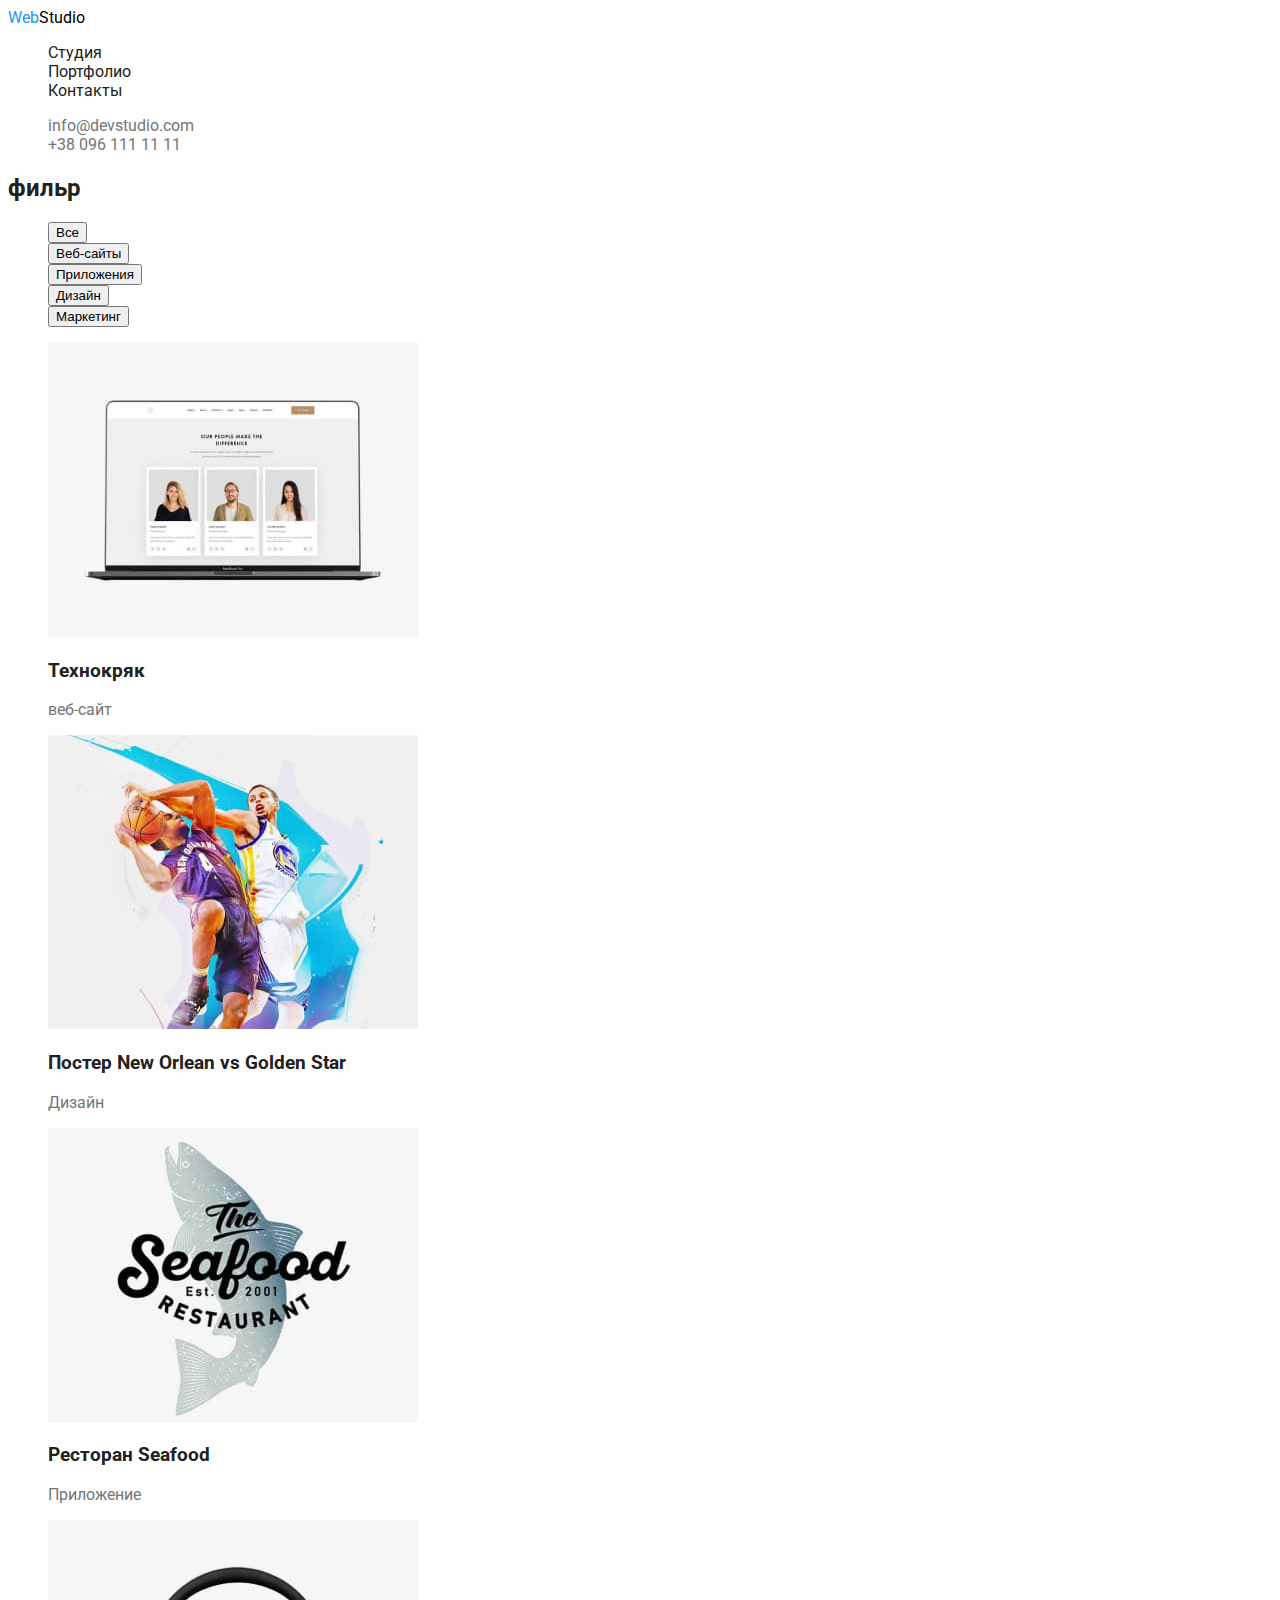
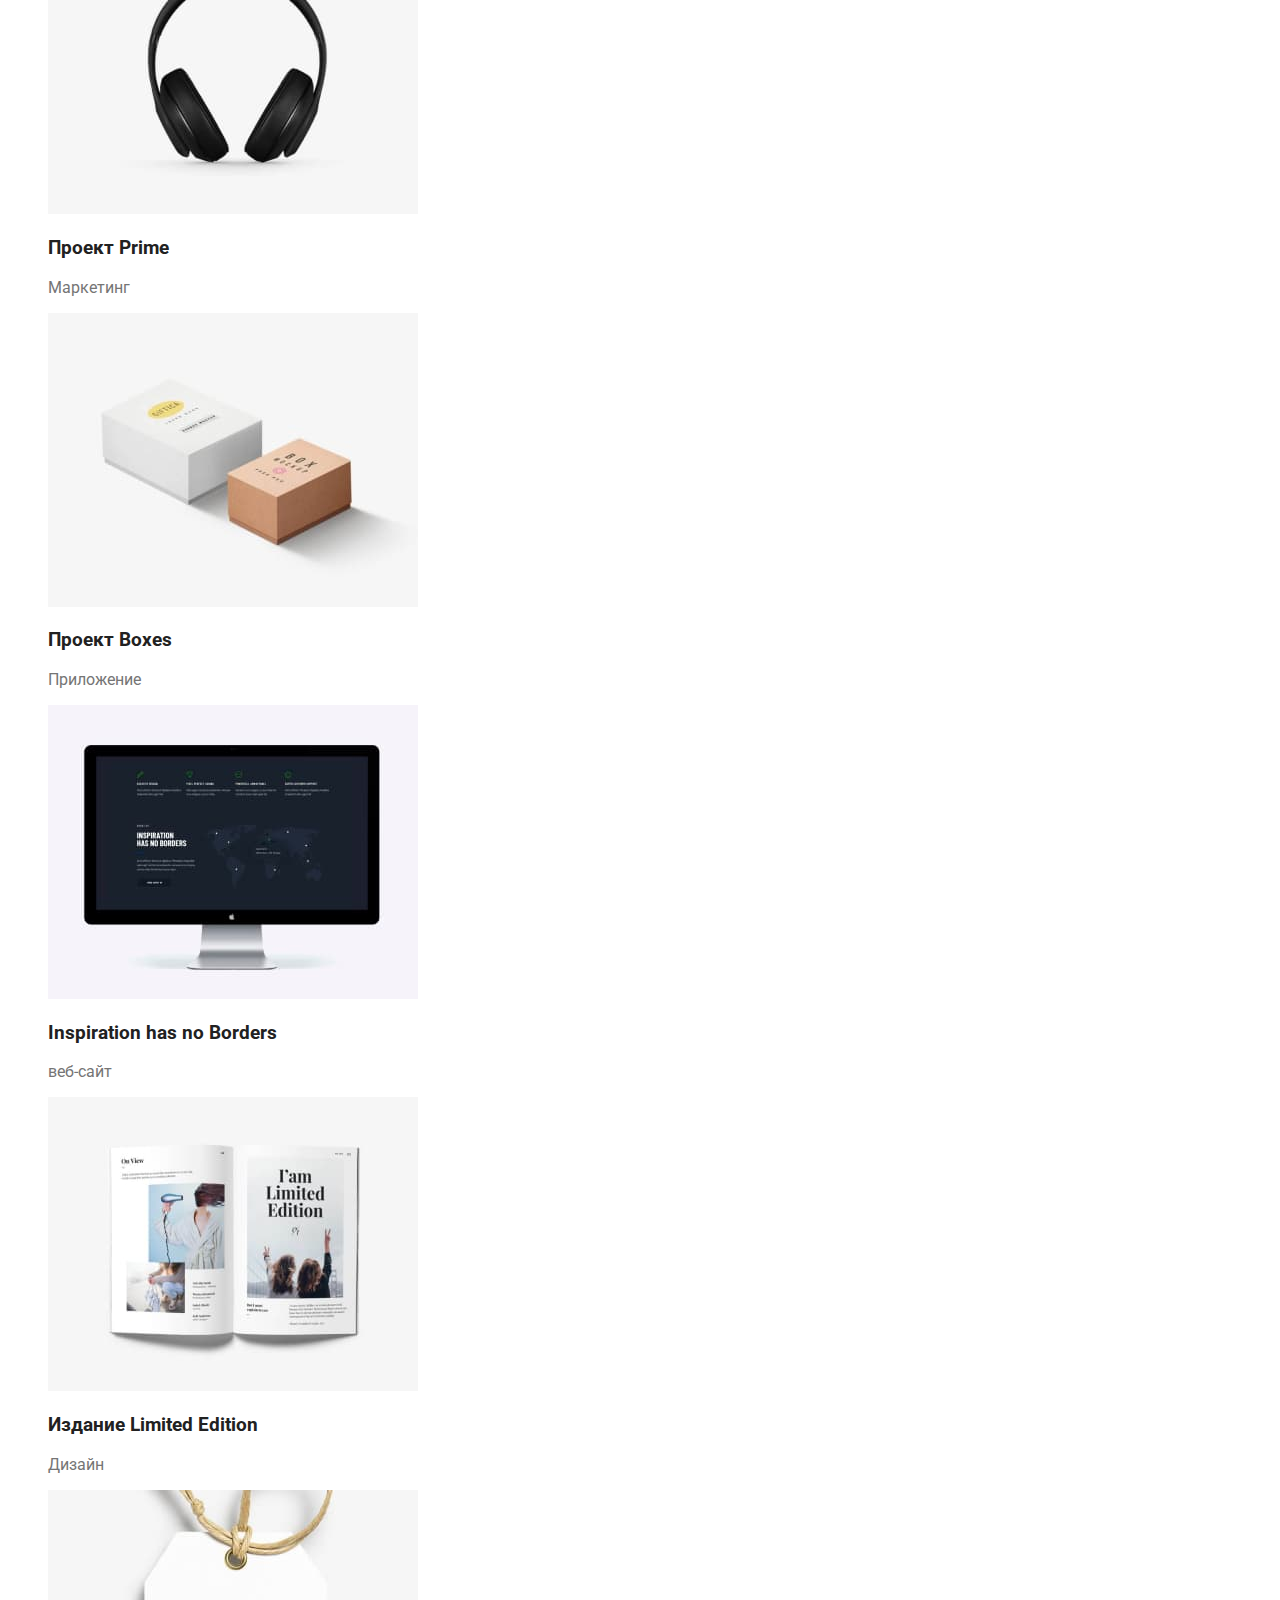
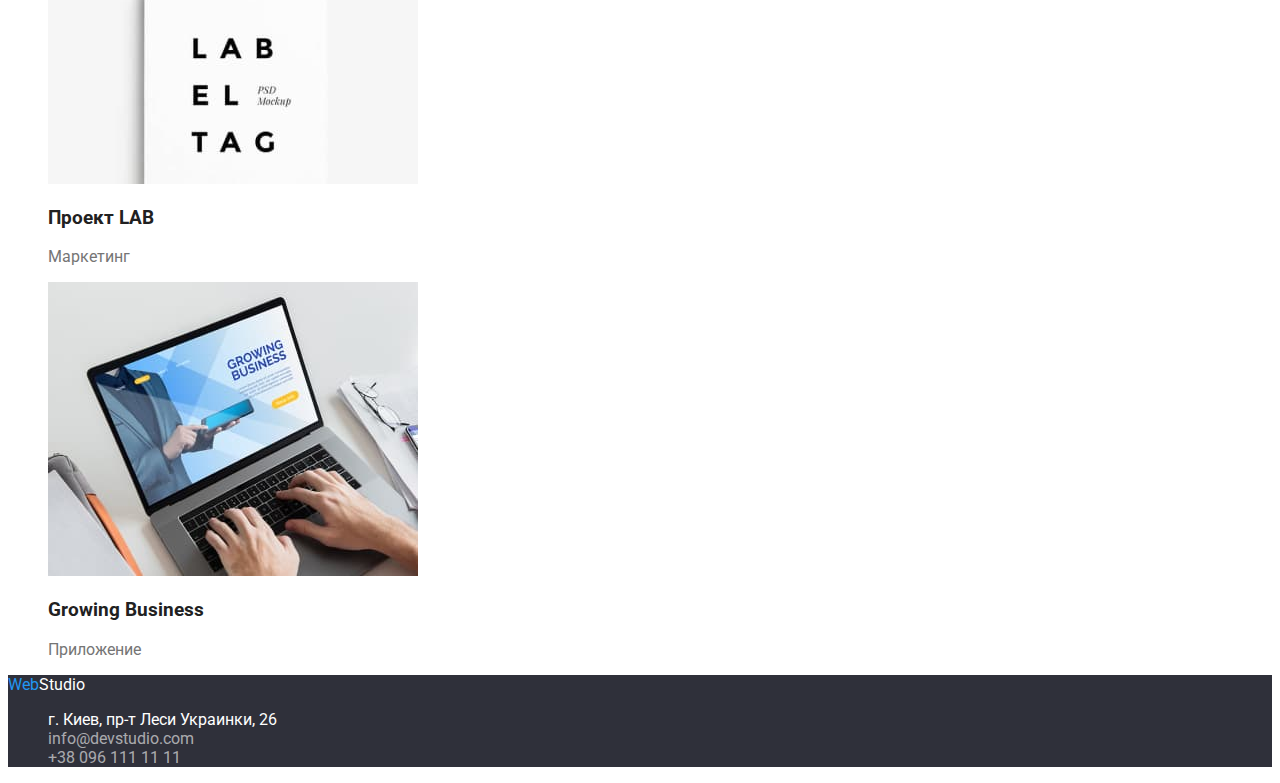
==== portfolio.html @ 89322885 "home work 2 HELP" ====
<!DOCTYPE html>
<html lang="ru">
<head>
  <meta charset="UTF-8">
  <meta http-equiv="X-UA-Compatible" content="IE=edge">
  <meta name="viewport" content="width=device-width, initial-scale=1.0">
  <title>Web Studio</title>
  <link rel="stylesheet" href="./css/styles.css">
  <link rel="preconnect" href="https://fonts.googleapis.com">
  <link rel="preconnect" href="https://fonts.gstatic.com" crossorigin>
  <link href="https://fonts.googleapis.com/css2?family=Roboto:wght@400;500;700;900&display=swap" rel="stylesheet">
</head>


<body class="page">
  <!-- Шапка -->
    <header>
      <nav>
        <a class="link logo-main" href="/" lang="en">Web<span class="black-text">Studio</span></a>
        <ul class="list menu-nav">
          <li><a class="link current" href="/">Студия</a></li>
          <li><a class="link" href="./portfolio.html">Портфолио</a></li>
          <li><a class="link" href="">Контакты</a></li>
        </ul>
      </nav>
      <ul class="list nav-adress">
        <li><a class="link" href="mailto:info@devstudio.com">info@devstudio.com</a></li>
        <li><a class="link" href="tel:+380961111111">+38 096 111 11 11</a></li>
      </ul>
    </header>


    <!-- Герой -->
    <main>
        <section>
          <h2 class="pre-title">фильр</h2>
          <ul class="list">
            <li> <button type="button" name="Все">Все</button></li>
            <li> <button type="button" name="Веб-сайты">Веб-сайты</button></li>
            <li> <button type="button" name="Приложения">Приложения</button></li>
            <li> <button type="button" name="Дизайн">Дизайн</button></li>
            <li> <button type="button" name="Маркетинг">Маркетинг</button></li>
          </ul>
            <ul class="list"> 
              <li>
                <img src="/images/laptop.jpg" alt="сайт на ноутбуке" width="370" height="294">
                <h3 class="name">Технокряк</h3>
                <P class="special-list">веб-сайт</P>
              </li>
              <li>
                <img src="/images/Basketball.jpg" alt="басскетболисты" width="370" height="294">
                <h3 class="name">Постер New Orlean vs Golden Star</h3>
                <p class="special-list">Дизайн</p>
              </li>
              <li>
                <img src="/images/seafood.jpg" alt="Эмблема ресторана" width="370" height="294"> 
                <h3 class="name">Ресторан Seafood</h3>
                <p class="special-list">Приложение</p>
              </li>
              <li>
                <img src="/images/headphones.jpg" alt="Наушники" width="370" height="294">
                <h3 class="name">Проект Prime</h3>
                <p class="special-list">Маркетинг</p>
              </li>
              <li>
                <img src="/images/boxes.jpg" alt="два бокса" width="370" height="294">
                <h3 class="name">Проект Boxes</h3>
                <p class="special-list">Приложение</p>
              </li>
              <li>
                <img src="/images/computer.jpg" alt="монитор с сайтом" width="370" height="294">
                <h3 class="name">Inspiration has no Borders</h3>
                <p class="special-list">веб-сайт</p>
              </li>
              <li>
                <img src="/images/magazine.jpg" alt="открытый журнал" width="370" height="294">
                <h3 class="name">Издание Limited Edition</h3>
                <p class="special-list">Дизайн</p>
              </li>
              <li>
                <img src="/images/label.jpg" alt="этикетка" width="370" height="294">
                <h3 class="name">Проект LAB</h3>
                <p class="special-list">Маркетинг</p>
              </li>
              <li>
                <img src="/images/writingonlaptop.jpg" alt="печатает на ноутбуке" width="370" height="294">
                <h3 class="name">Growing Business</h3>
                <p class="special-list">Приложение</p>
              </li>
            </ul>
        </section>

    </main>
    <!-- Подвал -->
  <footer class="grand-footer">
    <a class="link logo-main" href="/" lang="en">Web<span class="white-text">Studio</span></a>
    <nav>
      <ul class=" footer-nav list">
        <li><a class="link adress-text" href="https://goo.gl/maps/Ahorg3LLs8p7K1ny8" target="_blank"
            rel="noopener noreferrer nofollow">г. Киев, пр-т Леси Украинки, 26</a></li>
        <li><a class="link adress-email" href="mailto:info@devstudio.com">info@devstudio.com</a></li>
        <li><a class="link adress-tel" href="tel:+380961111111">+38 096 111 11 11</a></li>
      </ul>
    </nav>
  </footer>
</body>

</html>
---- css/styles.css ----
:root {
--primary-text-color: #757575;
--title-text-color: #212121;
--accent-color: #2196F3;
--background-color: #ffffff;
--logo-white-color: #ffffff;
--logo-black-color: #000000;


}

.page {
    color: var(--primary-text-color);
    background-color: var(--background-color);
    font-family: roboto, sans-serif

}




.link {
    text-decoration: none;
}

.list {
    list-style: none;
}

/* --------Logo--------- */
.logo-main {
    color: var(--accent-color);
    
}


.black-text {
    color: #000000;
}

.white-text {
    color: #ffffff;
}
/* -------Navigation-------- */

.menu-nav .link {
color: var(--title-text-color);
}

.link .current {
    color: var(--accent-color);
}

.menu-nav .link:hover,
.menu-nav .link:focus {
    color: var(--accent-color);
}

.nav-adress .link {
    color: var(--primary-text-color);
}

.nav-adress .link:hover,
.nav-adress .link:focus {
    color: var(--accent-color);
}

/* ---------Hero--------- */


.main {
    background-color: #2F303A;
       
}

.title {
  color: #ffffff;
  
}

.after-title {
color: #212121;
}

.text {
    color: var(--primary-text-color)
}

.pre-title {
    color: #212121;
}

.push-button 
{
background-color: #2196F3;
color: #ffffff;
}

.name {
    color: #212121;
}


.profession {

   color: #757575;

}
/* --------Main----------- */
.special-list {
    color: #757575;

}



/* --------Footer-------- */


.footer-nav:hover,
.footer-nav:focus {
    color: var(--accent-color);
}

.grand-footer {
    background-color: #2F303A;
}

.adress-email, 
.adress-tel {
color: rgba(255, 255, 255, 0.6);
}

.adress-text {
    color: #ffffff;
}
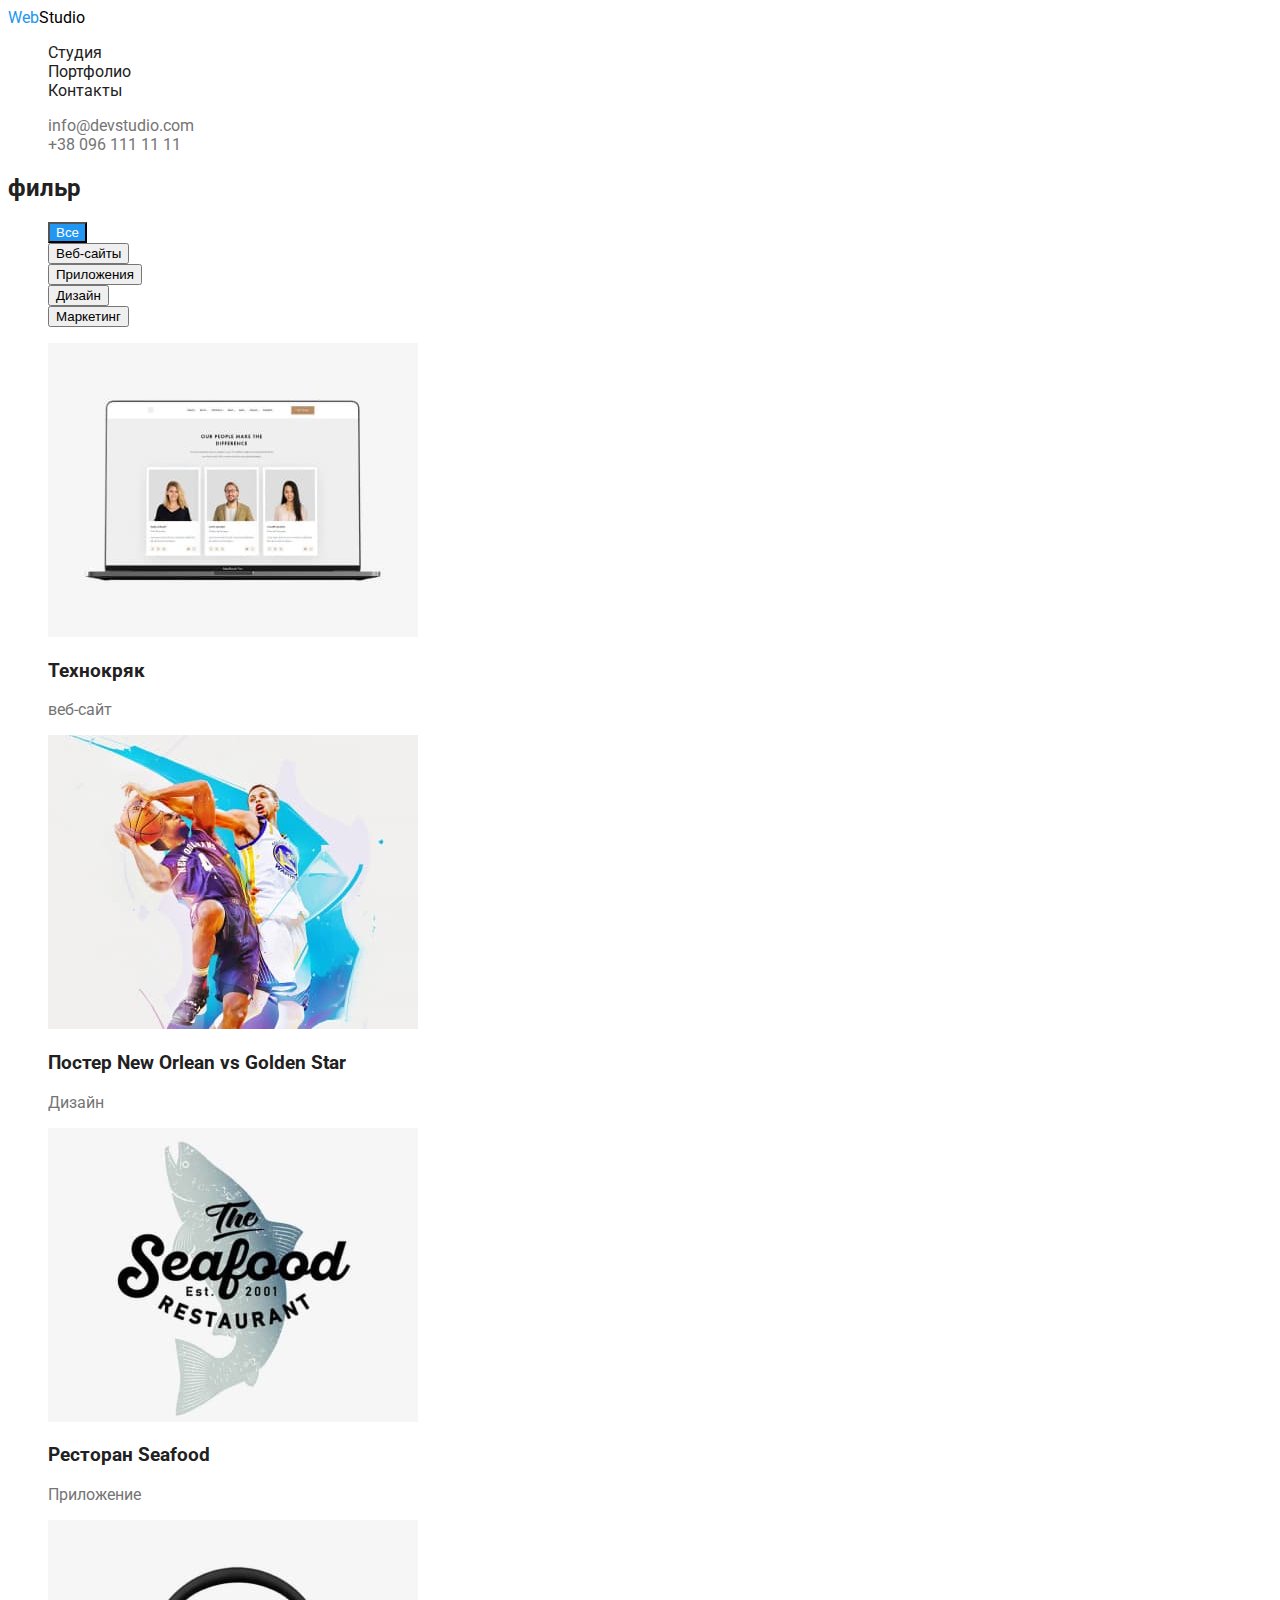
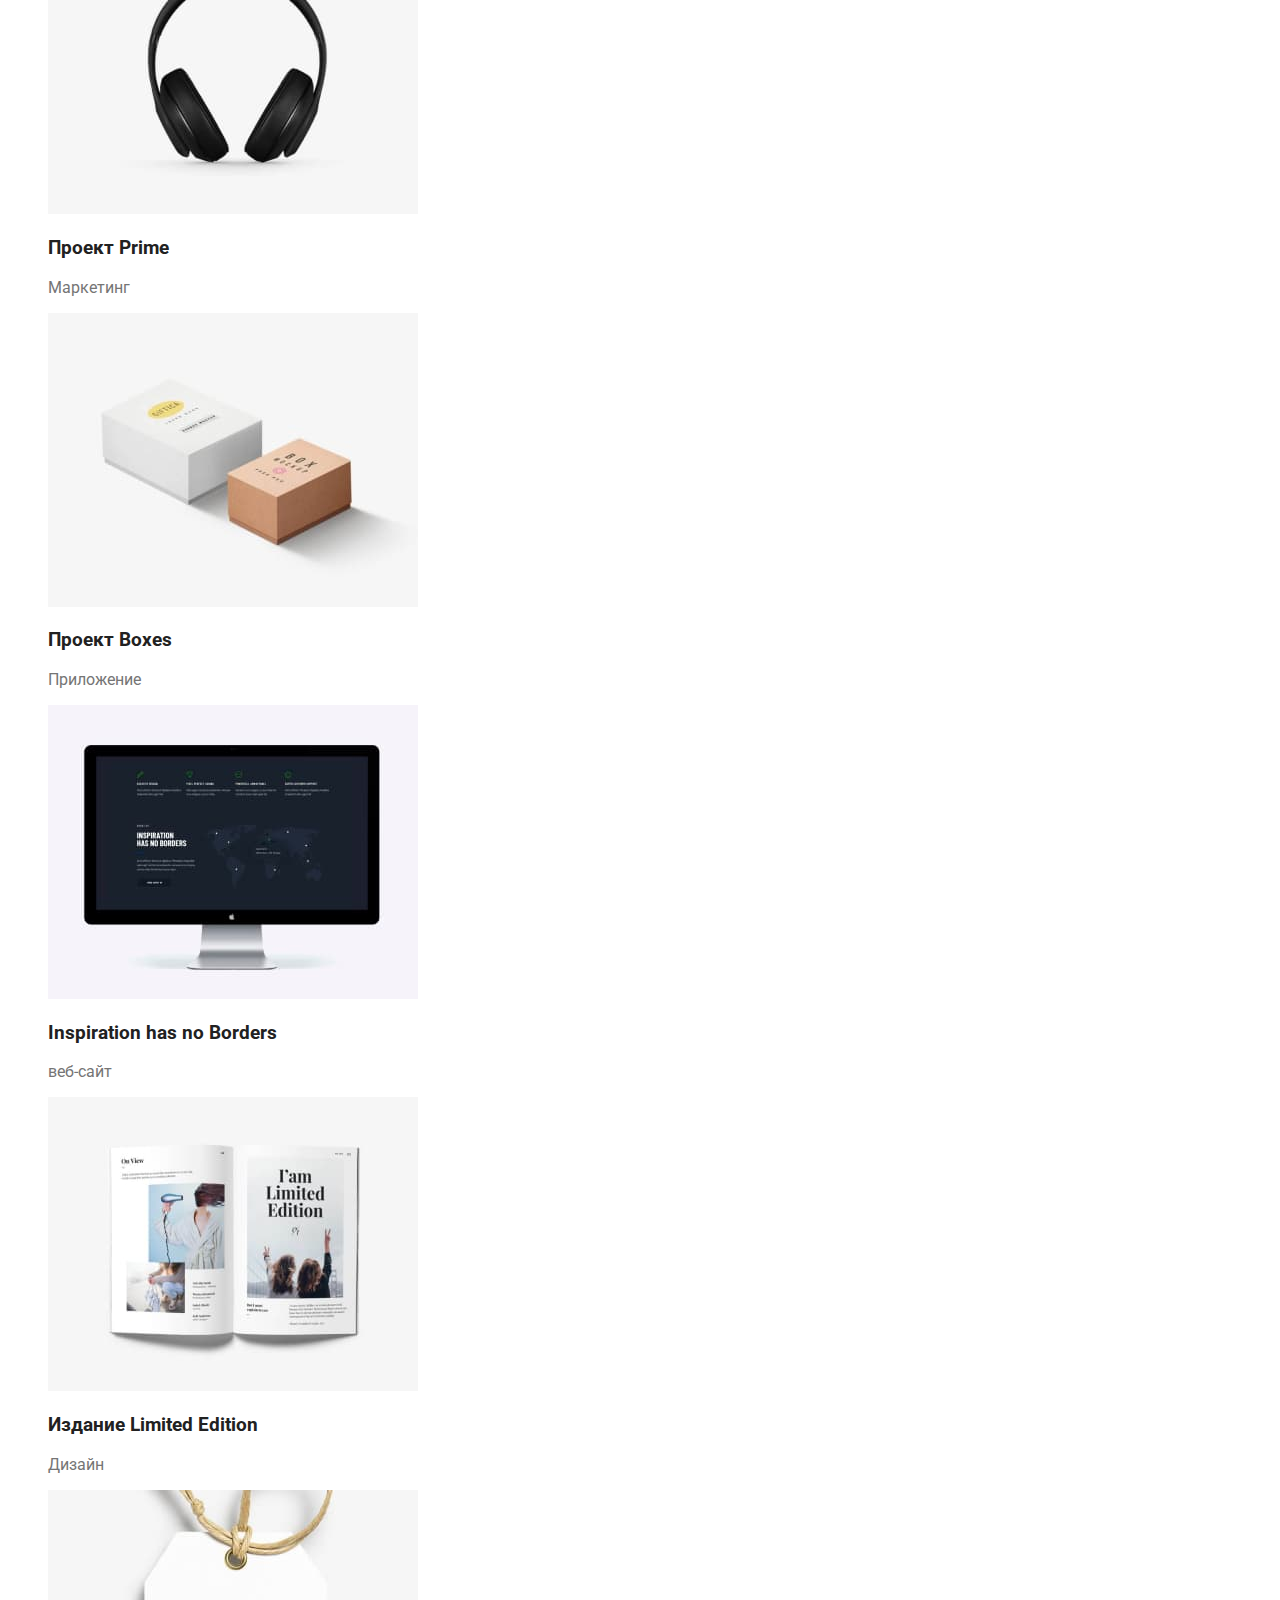
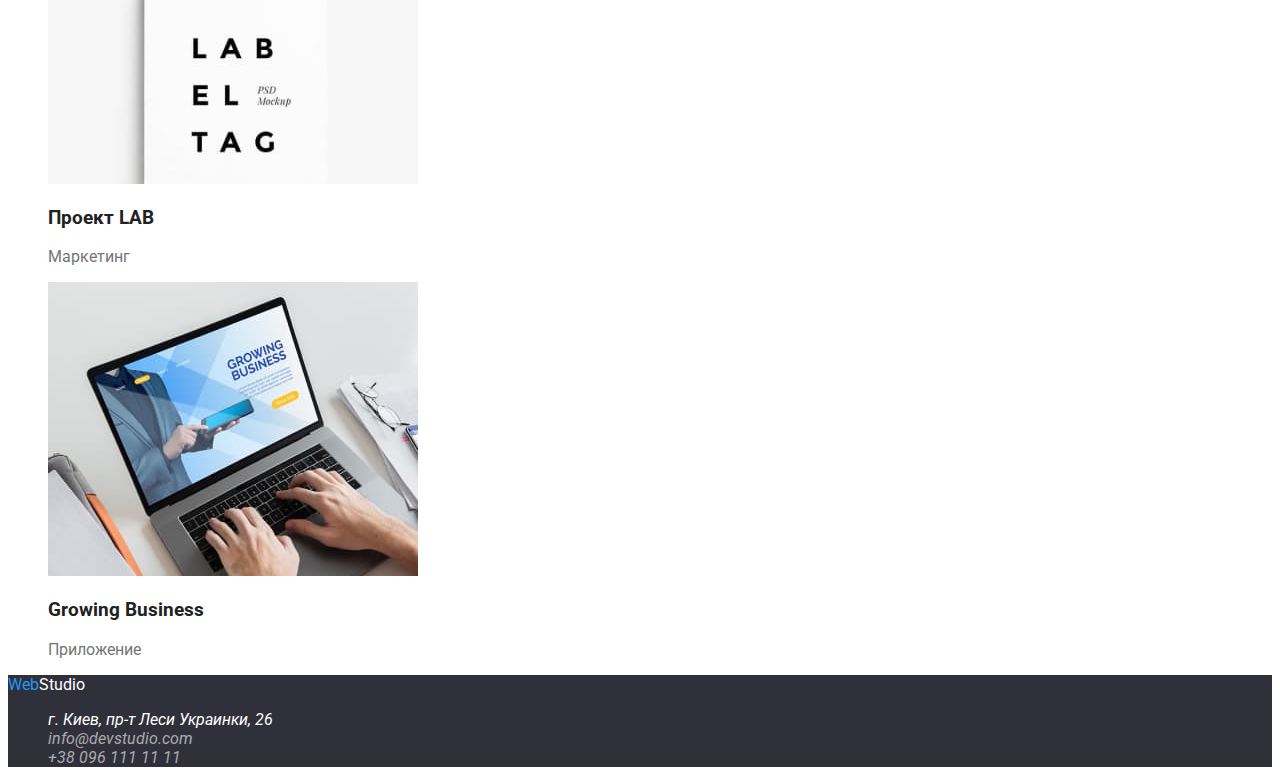
==== commit a9693836: "home work 02" ====
--- a/portfolio.html
+++ b/portfolio.html
@@ -35,11 +35,11 @@
         <section>
           <h2 class="pre-title">фильр</h2>
           <ul class="list">
-            <li> <button type="button" name="Все">Все</button></li>
-            <li> <button type="button" name="Веб-сайты">Веб-сайты</button></li>
-            <li> <button type="button" name="Приложения">Приложения</button></li>
-            <li> <button type="button" name="Дизайн">Дизайн</button></li>
-            <li> <button type="button" name="Маркетинг">Маркетинг</button></li>
+            <li> <button class="button button-back" type="button" name="Все">Все</button></li>
+            <li> <button class="button" type="button" name="Веб-сайты">Веб-сайты</button></li>
+            <li> <button class="button" type="button" name="Приложения">Приложения</button></li>
+            <li> <button class="button" type="button" name="Дизайн">Дизайн</button></li>
+            <li> <button class="button" type="button" name="Маркетинг">Маркетинг</button></li>
           </ul>
             <ul class="list"> 
               <li>
@@ -94,14 +94,14 @@
     <!-- Подвал -->
   <footer class="grand-footer">
     <a class="link logo-main" href="/" lang="en">Web<span class="white-text">Studio</span></a>
-    <nav>
+    <address>
       <ul class=" footer-nav list">
         <li><a class="link adress-text" href="https://goo.gl/maps/Ahorg3LLs8p7K1ny8" target="_blank"
             rel="noopener noreferrer nofollow">г. Киев, пр-т Леси Украинки, 26</a></li>
         <li><a class="link adress-email" href="mailto:info@devstudio.com">info@devstudio.com</a></li>
         <li><a class="link adress-tel" href="tel:+380961111111">+38 096 111 11 11</a></li>
       </ul>
-    </nav>
+    </address>
   </footer>
 </body>
 
--- a/css/styles.css
+++ b/css/styles.css
@@ -5,7 +5,6 @@
 --background-color: #ffffff;
 --logo-white-color: #ffffff;
 --logo-black-color: #000000;
-
 
 }
 
@@ -15,8 +14,6 @@
     font-family: roboto, sans-serif
 
 }
-
-
 
 
 .link {
@@ -33,7 +30,6 @@
     
 }
 
-
 .black-text {
     color: #000000;
 }
@@ -42,14 +38,6 @@
     color: #ffffff;
 }
 /* -------Navigation-------- */
-
-.menu-nav .link {
-color: var(--title-text-color);
-}
-
-.link .current {
-    color: var(--accent-color);
-}
 
 .menu-nav .link:hover,
 .menu-nav .link:focus {
@@ -64,6 +52,28 @@
 .nav-adress .link:focus {
     color: var(--accent-color);
 }
+
+
+.menu-nav .link {
+color: var(--title-text-color);
+}
+
+.link .current {
+    color: var(--accent-color);
+}
+
+/* ----Button---- */
+.button:hover,
+.button:focus {
+background-color: #2196F3;
+color: #ffffff;
+}
+
+.button-back {
+    color: #ffffff;
+    background-color: #2196F3;
+}
+
 
 /* ---------Hero--------- */
 
@@ -90,11 +100,6 @@
     color: #212121;
 }
 
-.push-button 
-{
-background-color: #2196F3;
-color: #ffffff;
-}
 
 .name {
     color: #212121;
@@ -106,7 +111,7 @@
    color: #757575;
 
 }
-/* --------Main----------- */
+
 .special-list {
     color: #757575;
 
@@ -119,7 +124,7 @@
 
 .footer-nav:hover,
 .footer-nav:focus {
-    color: var(--accent-color);
+    color: var(--accent-color)
 }
 
 .grand-footer {
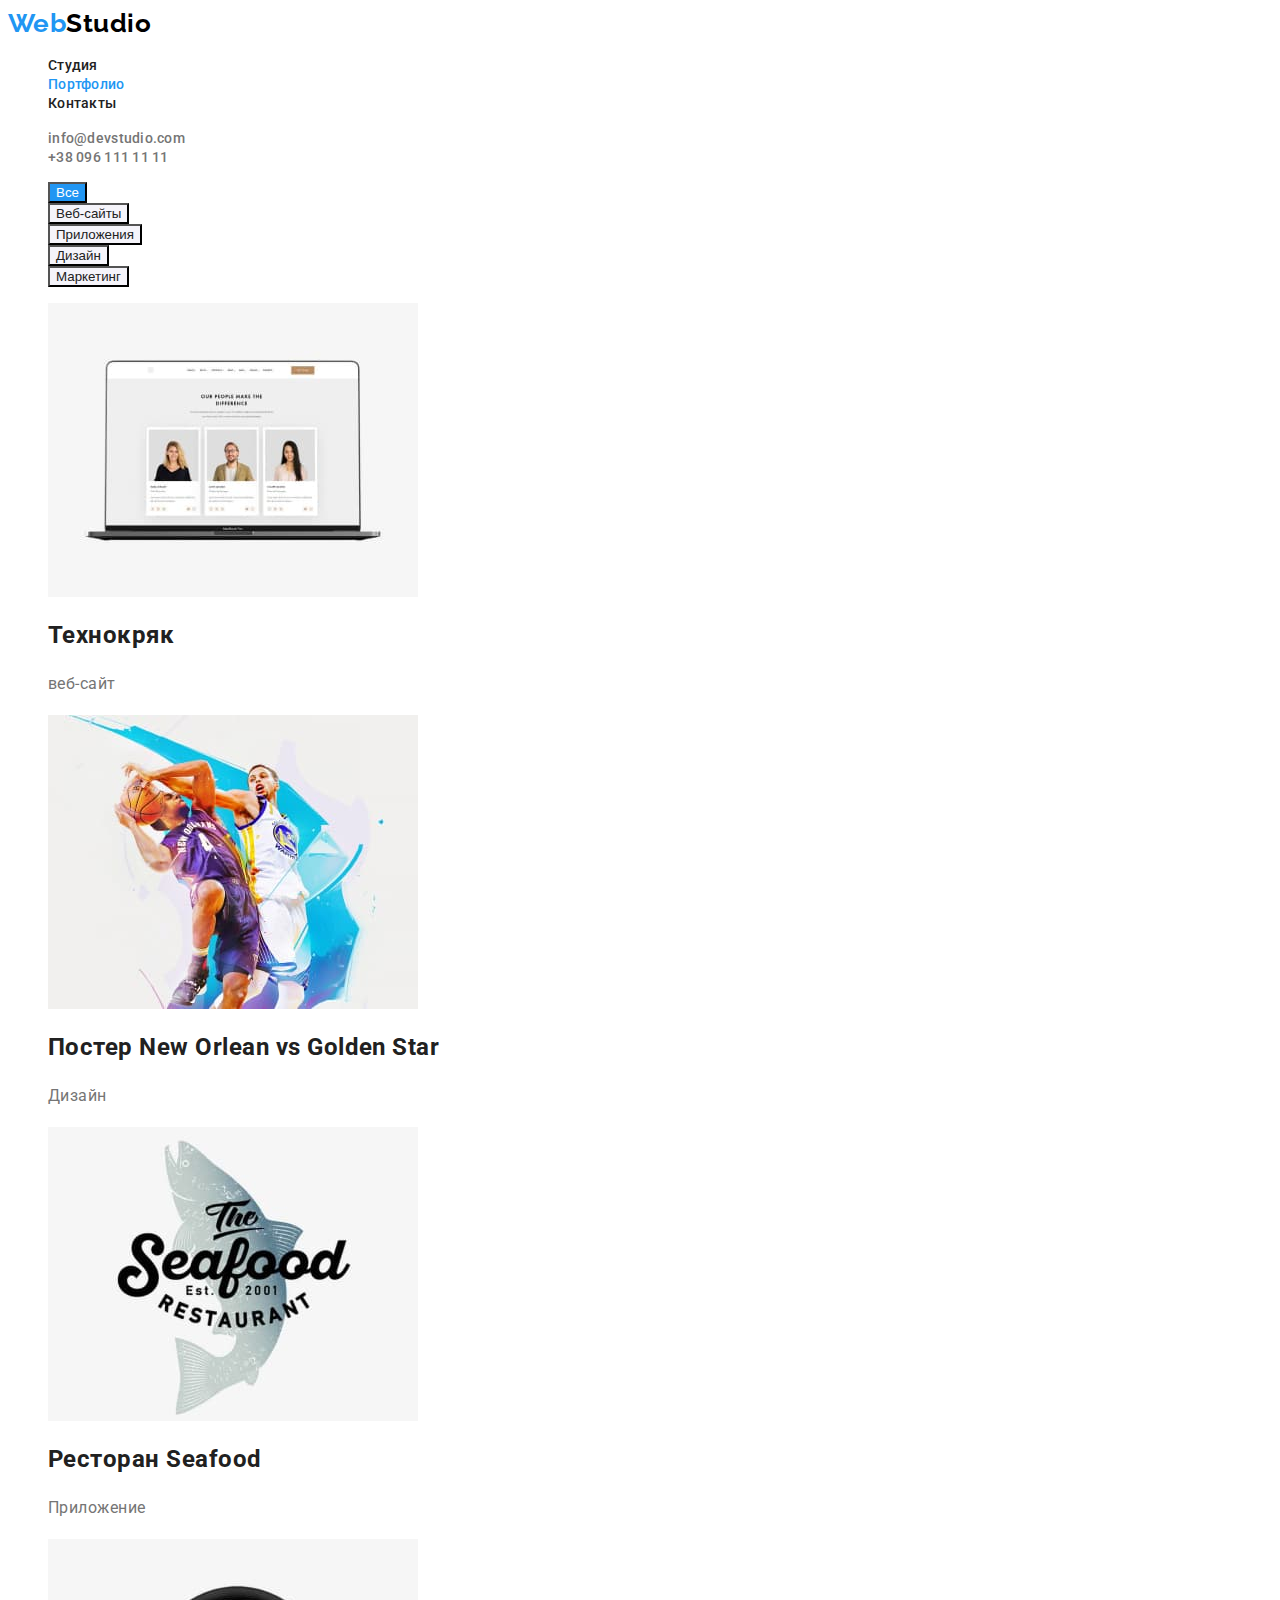
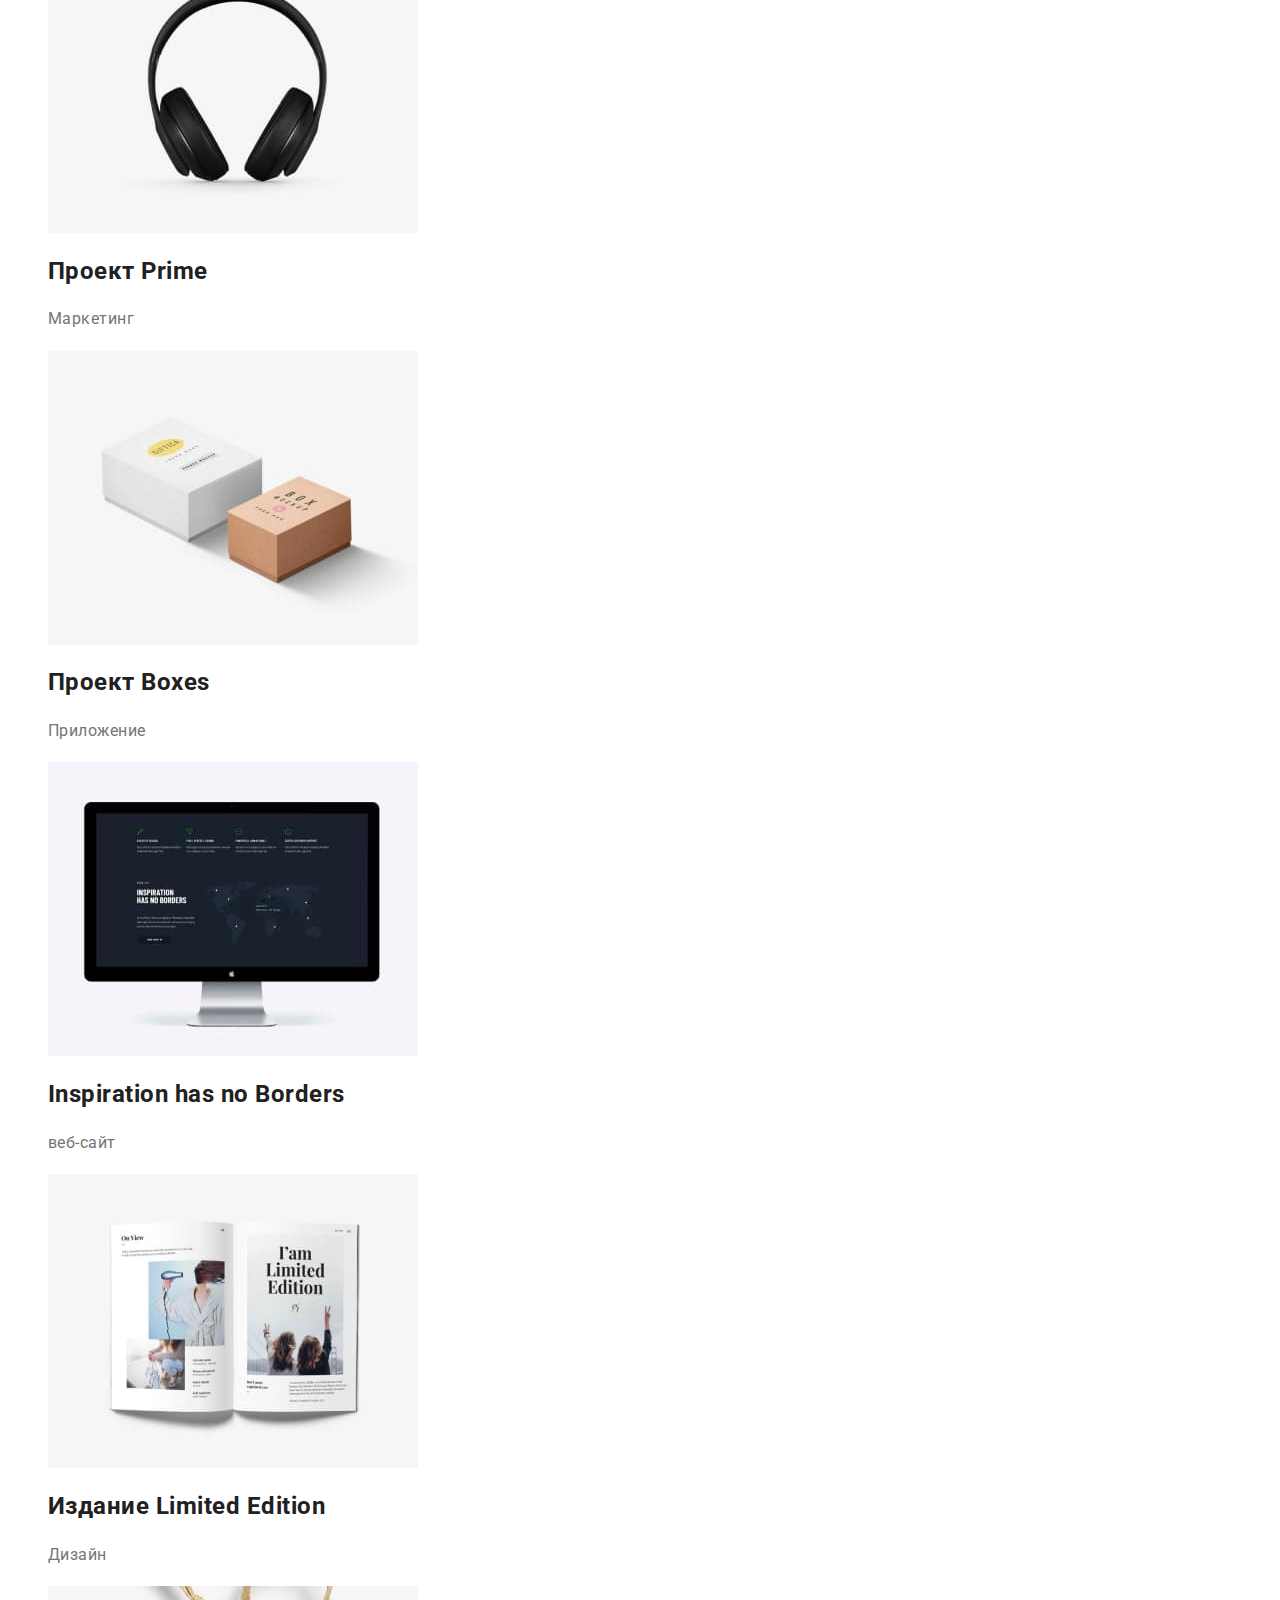
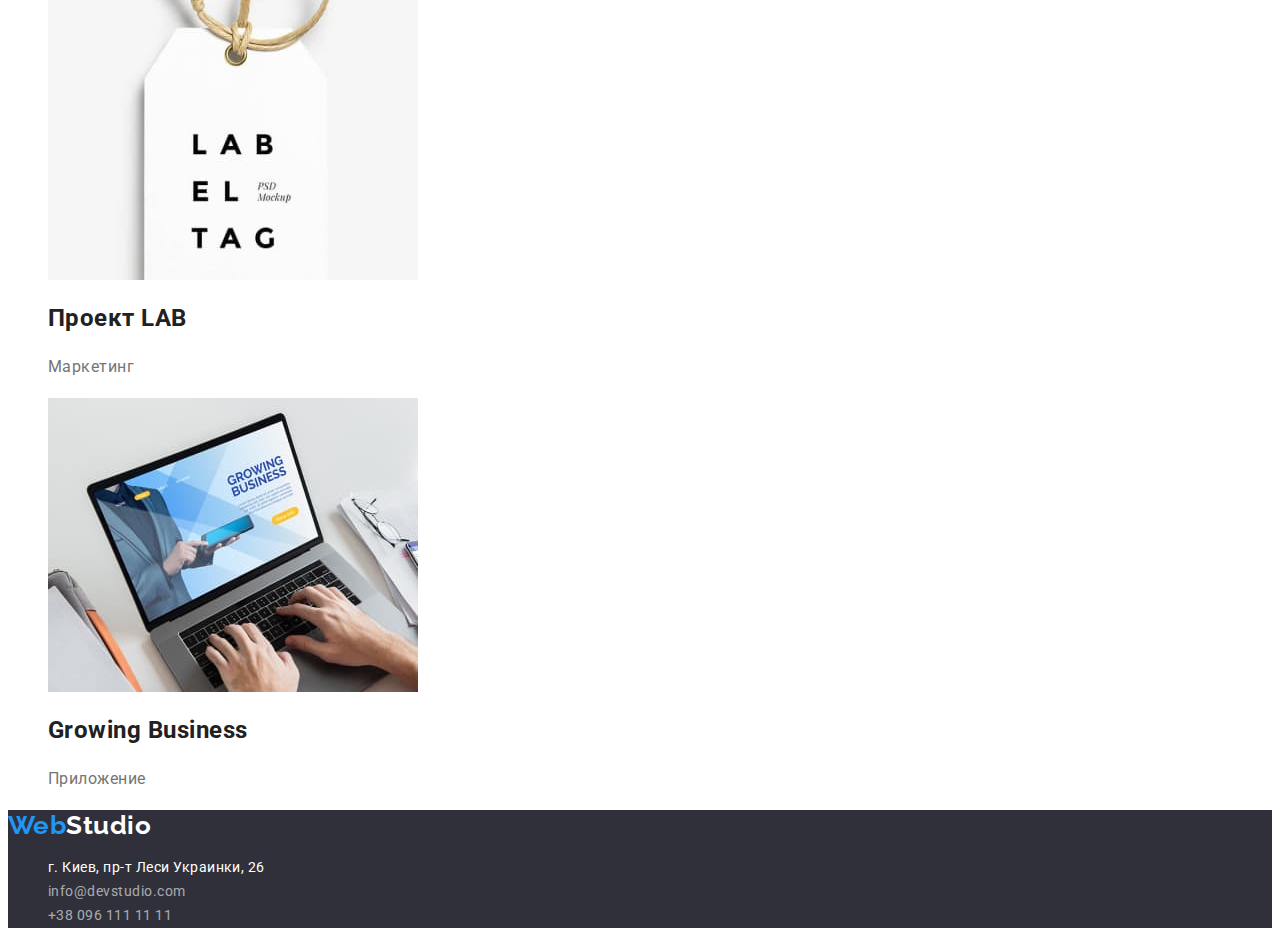
==== commit 0c68ea93: "final home work 02" ====
--- a/portfolio.html
+++ b/portfolio.html
@@ -1,108 +1,209 @@
 <!DOCTYPE html>
 <html lang="ru">
-<head>
-  <meta charset="UTF-8">
-  <meta http-equiv="X-UA-Compatible" content="IE=edge">
-  <meta name="viewport" content="width=device-width, initial-scale=1.0">
-  <title>Web Studio</title>
-  <link rel="stylesheet" href="./css/styles.css">
-  <link rel="preconnect" href="https://fonts.googleapis.com">
-  <link rel="preconnect" href="https://fonts.gstatic.com" crossorigin>
-  <link href="https://fonts.googleapis.com/css2?family=Roboto:wght@400;500;700;900&display=swap" rel="stylesheet">
-</head>
+  <head>
+    <meta charset="UTF-8" />
+    <meta http-equiv="X-UA-Compatible" content="IE=edge" />
+    <meta name="viewport" content="width=device-width, initial-scale=1.0" />
+    <title>Portfolio</title>
+    <link rel="preconnect" href="https://fonts.googleapis.com" />
+    <link rel="preconnect" href="https://fonts.gstatic.com" crossorigin />
+    <link
+      href="https://fonts.googleapis.com/css2?family=Raleway:wght@700&family=Roboto:wght@400;500;700;900&display=swap"
+      rel="stylesheet"
+    />
+    <link rel="stylesheet" href="./css/styles.css" />
+  </head>
 
-
-<body class="page">
-  <!-- Шапка -->
+  <body class="page">
+    <!-- Шапка сайта -->
     <header>
       <nav>
-        <a class="link logo-main" href="/" lang="en">Web<span class="black-text">Studio</span></a>
-        <ul class="list menu-nav">
-          <li><a class="link current" href="/">Студия</a></li>
-          <li><a class="link" href="./portfolio.html">Портфолио</a></li>
+        <a class="link logo-main" href="/" lang="en"
+          >Web<span class="black-text">Studio</span></a
+        >
+        <ul class="list menu-navig">
+          <li><a class="link" href="./index.html">Студия</a></li>
+          <li><a class="link current" href="./portfolio.html">Портфолио</a></li>
           <li><a class="link" href="">Контакты</a></li>
         </ul>
       </nav>
-      <ul class="list nav-adress">
-        <li><a class="link" href="mailto:info@devstudio.com">info@devstudio.com</a></li>
-        <li><a class="link" href="tel:+380961111111">+38 096 111 11 11</a></li>
+      <ul class="list contact-list">
+        <li>
+          <a class="link" href="mailto:info@devstudio.com"
+            >info@devstudio.com</a
+          >
+        </li>
+        <li>
+          <a class="link" href="tel:+380961111111">+38 096 111 11 11</a>
+        </li>
       </ul>
     </header>
 
-
     <!-- Герой -->
     <main>
-        <section>
-          <h2 class="pre-title">фильр</h2>
-          <ul class="list">
-            <li> <button class="button button-back" type="button" name="Все">Все</button></li>
-            <li> <button class="button" type="button" name="Веб-сайты">Веб-сайты</button></li>
-            <li> <button class="button" type="button" name="Приложения">Приложения</button></li>
-            <li> <button class="button" type="button" name="Дизайн">Дизайн</button></li>
-            <li> <button class="button" type="button" name="Маркетинг">Маркетинг</button></li>
-          </ul>
-            <ul class="list"> 
-              <li>
-                <img src="/images/laptop.jpg" alt="сайт на ноутбуке" width="370" height="294">
-                <h3 class="name">Технокряк</h3>
-                <P class="special-list">веб-сайт</P>
-              </li>
-              <li>
-                <img src="/images/Basketball.jpg" alt="басскетболисты" width="370" height="294">
-                <h3 class="name">Постер New Orlean vs Golden Star</h3>
-                <p class="special-list">Дизайн</p>
-              </li>
-              <li>
-                <img src="/images/seafood.jpg" alt="Эмблема ресторана" width="370" height="294"> 
-                <h3 class="name">Ресторан Seafood</h3>
-                <p class="special-list">Приложение</p>
-              </li>
-              <li>
-                <img src="/images/headphones.jpg" alt="Наушники" width="370" height="294">
-                <h3 class="name">Проект Prime</h3>
-                <p class="special-list">Маркетинг</p>
-              </li>
-              <li>
-                <img src="/images/boxes.jpg" alt="два бокса" width="370" height="294">
-                <h3 class="name">Проект Boxes</h3>
-                <p class="special-list">Приложение</p>
-              </li>
-              <li>
-                <img src="/images/computer.jpg" alt="монитор с сайтом" width="370" height="294">
-                <h3 class="name">Inspiration has no Borders</h3>
-                <p class="special-list">веб-сайт</p>
-              </li>
-              <li>
-                <img src="/images/magazine.jpg" alt="открытый журнал" width="370" height="294">
-                <h3 class="name">Издание Limited Edition</h3>
-                <p class="special-list">Дизайн</p>
-              </li>
-              <li>
-                <img src="/images/label.jpg" alt="этикетка" width="370" height="294">
-                <h3 class="name">Проект LAB</h3>
-                <p class="special-list">Маркетинг</p>
-              </li>
-              <li>
-                <img src="/images/writingonlaptop.jpg" alt="печатает на ноутбуке" width="370" height="294">
-                <h3 class="name">Growing Business</h3>
-                <p class="special-list">Приложение</p>
-              </li>
-            </ul>
-        </section>
-
+      <section>
+        <h1 class="title-section extra">Портфолио</h1>
+        <ul class="list filter-list">
+          <li>
+            <button class="button button-first" type="button" name="Все">
+              Все
+            </button>
+          </li>
+          <li>
+            <button class="button" type="button" name="Веб-сайты">
+              Веб-сайты
+            </button>
+          </li>
+          <li>
+            <button class="button" type="button" name="Приложения">
+              Приложения
+            </button>
+          </li>
+          <li>
+            <button class="button" type="button" name="Дизайн">Дизайн</button>
+          </li>
+          <li>
+            <button class="button" type="button" name="Маркетинг">
+              Маркетинг
+            </button>
+          </li>
+        </ul>
+        <ul class="list">
+          <li>
+            <img
+              src="/images/laptop.jpg"
+              alt="сайт на ноутбуке"
+              width="370"
+              height="294"
+            />
+            <h2 class="title project-title">Технокряк</h2>
+            <p class="work-type">веб-сайт</p>
+          </li>
+          <li>
+            <img
+              src="/images/Basketball.jpg"
+              alt="басскетболисты"
+              width="370"
+              height="294"
+            />
+            <h2 class="title project-title">
+              Постер <span lang="en">New Orlean vs Golden Star</span>
+            </h2>
+            <p class="work-type">Дизайн</p>
+          </li>
+          <li>
+            <img
+              src="/images/seafood.jpg"
+              alt="Эмблема ресторана"
+              width="370"
+              height="294"
+            />
+            <h2 class="title project-title">
+              Ресторан <span lang="en">Seafood</span>
+            </h2>
+            <p class="work-type">Приложение</p>
+          </li>
+          <li>
+            <img
+              src="/images/headphones.jpg"
+              alt="Наушники"
+              width="370"
+              height="294"
+            />
+            <h2 class="title project-title">
+              Проект <span lang="en">Prime</span>
+            </h2>
+            <p class="work-type">Маркетинг</p>
+          </li>
+          <li>
+            <img
+              src="/images/boxes.jpg"
+              alt="два бокса"
+              width="370"
+              height="294"
+            />
+            <h2 class="title project-title">
+              Проект <span lang="en">Boxes</span>
+            </h2>
+            <p class="work-type">Приложение</p>
+          </li>
+          <li>
+            <img
+              src="/images/computer.jpg"
+              alt="монитор с сайтом"
+              width="370"
+              height="294"
+            />
+            <h2 class="title project-title" lang="en">
+              Inspiration has no Borders
+            </h2>
+            <p class="work-type">веб-сайт</p>
+          </li>
+          <li>
+            <img
+              src="/images/magazine.jpg"
+              alt="открытый журнал"
+              width="370"
+              height="294"
+            />
+            <h2 class="title project-title">
+              Издание <span lang="en">Limited Edition</span>
+            </h2>
+            <p class="work-type">Дизайн</p>
+          </li>
+          <li>
+            <img
+              src="/images/label.jpg"
+              alt="этикетка"
+              width="370"
+              height="294"
+            />
+            <h2 class="title project-title">
+              Проект <span lang="en">LAB</span>
+            </h2>
+            <p class="work-type">Маркетинг</p>
+          </li>
+          <li>
+            <img
+              src="/images/writingonlaptop.jpg"
+              alt="печатает на ноутбуке"
+              width="370"
+              height="294"
+            />
+            <h2 class="title project-title" lang="en">Growing Business</h2>
+            <p class="work-type">Приложение</p>
+          </li>
+        </ul>
+      </section>
     </main>
     <!-- Подвал -->
-  <footer class="grand-footer">
-    <a class="link logo-main" href="/" lang="en">Web<span class="white-text">Studio</span></a>
-    <address>
-      <ul class=" footer-nav list">
-        <li><a class="link adress-text" href="https://goo.gl/maps/Ahorg3LLs8p7K1ny8" target="_blank"
-            rel="noopener noreferrer nofollow">г. Киев, пр-т Леси Украинки, 26</a></li>
-        <li><a class="link adress-email" href="mailto:info@devstudio.com">info@devstudio.com</a></li>
-        <li><a class="link adress-tel" href="tel:+380961111111">+38 096 111 11 11</a></li>
-      </ul>
-    </address>
-  </footer>
-</body>
-
-</html>+    <footer class="footer">
+      <a class="link logo-main" href="/" lang="en"
+        >Web<span class="white-text">Studio</span></a
+      >
+      <address class="address">
+        <ul class="list address-list">
+          <li>
+            <a
+              class="link location-text"
+              href="https://goo.gl/maps/Ahorg3LLs8p7K1ny8"
+              target="_blank"
+              rel="noopener noreferrer nofollow"
+              >г. Киев, пр-т Леси Украинки, 26</a
+            >
+          </li>
+          <li>
+            <a class="link contacts" href="mailto:info@devstudio.com"
+              >info@devstudio.com</a
+            >
+          </li>
+          <li>
+            <a class="link contacts" href="tel:+380961111111"
+              >+38 096 111 11 11</a
+            >
+          </li>
+        </ul>
+      </address>
+    </footer>
+  </body>
+</html>
--- a/css/styles.css
+++ b/css/styles.css
@@ -1,141 +1,209 @@
 :root {
---primary-text-color: #757575;
---title-text-color: #212121;
---accent-color: #2196F3;
---background-color: #ffffff;
---logo-white-color: #ffffff;
---logo-black-color: #000000;
-
+  --primary-text-color: #757575;
+  --title-text-color: #212121;
+  --accent-color: #2196f3;
+  --main-title-color: #ffffff;
+  --background-color: #ffffff;
+  --logo-white-color: #ffffff;
+  --logo-black-color: #000000;
+  --button-text-color: #ffffff;
+  --team-section-color: #f5f4fa;
+  --address-text-color: #ffffff;
+  --hero-background-color: #2f303a;
 }
 
 .page {
-    color: var(--primary-text-color);
-    background-color: var(--background-color);
-    font-family: roboto, sans-serif
-
-}
-
+  color: var(--primary-text-color);
+  background-color: var(--background-color);
+  font-family: Roboto, sans-serif;
+  letter-spacing: 0.03em;
+}
 
 .link {
-    text-decoration: none;
+  text-decoration: none;
 }
 
 .list {
-    list-style: none;
-}
-
+  list-style: none;
+}
+
+.title-section {
+  color: var(--title-text-color);
+  font-weight: 700;
+  font-size: 36px;
+  line-height: 1.16;
+  text-align: center;
+}
+
+.title {
+  color: var(--title-text-color);
+}
 /* --------Logo--------- */
+
 .logo-main {
-    color: var(--accent-color);
-    
+  color: var(--accent-color);
+  font-family: "Raleway";
+  font-weight: 700;
+  font-size: 26px;
+  line-height: 1.19;
 }
 
 .black-text {
-    color: #000000;
+  color: var(--logo-black-color);
 }
 
 .white-text {
-    color: #ffffff;
-}
-/* -------Navigation-------- */
-
-.menu-nav .link:hover,
-.menu-nav .link:focus {
-    color: var(--accent-color);
-}
-
-.nav-adress .link {
-    color: var(--primary-text-color);
-}
-
-.nav-adress .link:hover,
-.nav-adress .link:focus {
-    color: var(--accent-color);
-}
-
-
-.menu-nav .link {
-color: var(--title-text-color);
-}
-
-.link .current {
-    color: var(--accent-color);
-}
-
-/* ----Button---- */
-.button:hover,
-.button:focus {
-background-color: #2196F3;
-color: #ffffff;
-}
-
-.button-back {
-    color: #ffffff;
-    background-color: #2196F3;
-}
-
-
-/* ---------Hero--------- */
-
-
-.main {
-    background-color: #2F303A;
-       
-}
-
-.title {
-  color: #ffffff;
-  
-}
-
-.after-title {
-color: #212121;
-}
-
-.text {
-    color: var(--primary-text-color)
-}
-
-.pre-title {
-    color: #212121;
-}
-
-
-.name {
-    color: #212121;
-}
-
+  color: var(--logo-white-color);
+}
+
+/* -----Navigation------ */
+.menu-navig .link.current {
+  color: var(--accent-color);
+}
+
+.menu-navig .link {
+  color: var(--title-text-color);
+  font-weight: 500;
+  font-size: 14px;
+  line-height: 1.14;
+  letter-spacing: 0.02em;
+}
+
+.menu-navig .link:hover,
+.menu-navig .link:focus {
+  color: var(--accent-color);
+}
+
+.contact-list .link {
+  color: var(--primary-text-color);
+  font-weight: 500;
+  font-size: 14px;
+  line-height: 1.14;
+  letter-spacing: 0.02em;
+}
+
+.contact-list .link:hover,
+.contact-list .link:focus {
+  color: var(--accent-color);
+}
+
+/* ----Hero----- */
+
+.hero {
+  background-color: var(--hero-background-color);
+}
+
+.hero-title {
+  color: var(--main-title-color);
+  font-weight: 900;
+  font-size: 44px;
+  line-height: 1.36;
+  text-align: center;
+  letter-spacing: 0.06em;
+  text-transform: uppercase;
+}
+
+.hero .button {
+  color: var(--button-text-color);
+  background-color: var(--accent-color);
+  font-weight: 700;
+  font-size: 16px;
+  line-height: 1.88;
+  letter-spacing: 0.06em;
+  cursor: pointer;
+}
+
+.hero .button:hover,
+.hero .button:focus {
+  background-color: #188ce8;
+}
+
+/* ----Filter-button---- */
+.filter-list .button {
+  color: var(--title-text-color);
+  background-color: var(--team-section-color);
+}
+
+.filter-list .button:hover,
+.filter-list .button:focus {
+  color: var(--button-text-color);
+  background-color: var(--accent-color);
+}
+
+.button-first.button {
+  color: var(--button-text-color);
+  background-color: var(--accent-color);
+}
+
+.title-section.extra {
+  display: none;
+}
+
+.progect-title {
+  color: var(--title-text-color);
+  font-weight: 700;
+  font-size: 18px;
+  line-height: 2;
+  letter-spacing: 0.06em;
+}
+
+.work-type {
+  font-size: 16px;
+  line-height: 1.88;
+}
+
+.extra-list.title {
+  font-weight: 700;
+  font-size: 14px;
+  line-height: 1.14;
+  text-transform: uppercase;
+}
+
+.extra-item {
+  font-size: 14px;
+  line-height: 1.71;
+}
+
+.team-section {
+  background-color: var(--team-section-color);
+}
+
+.team-item {
+  background-color: var(--background-color);
+}
+
+.team-list .title {
+  font-weight: 500;
+  font-size: 16px;
+  line-height: 1.19;
+}
 
 .profession {
-
-   color: #757575;
-
-}
-
-.special-list {
-    color: #757575;
-
-}
-
-
-
-/* --------Footer-------- */
-
-
-.footer-nav:hover,
-.footer-nav:focus {
-    color: var(--accent-color)
-}
-
-.grand-footer {
-    background-color: #2F303A;
-}
-
-.adress-email, 
-.adress-tel {
-color: rgba(255, 255, 255, 0.6);
-}
-
-.adress-text {
-    color: #ffffff;
-}+  font-size: 16px;
+  line-height: 1.19;
+}
+
+/* ----Footer----- */
+
+.address {
+  font-style: normal;
+}
+
+.footer {
+  background-color: var(--hero-background-color);
+  font-size: 14px;
+  line-height: 1.71;
+}
+
+.contacts {
+  color: rgba(255, 255, 255, 0.6);
+}
+
+.location-text {
+  color: var(--address-text-color);
+}
+
+.address-list .link:hover,
+.address-list .link:focus {
+  color: var(--accent-color);
+}
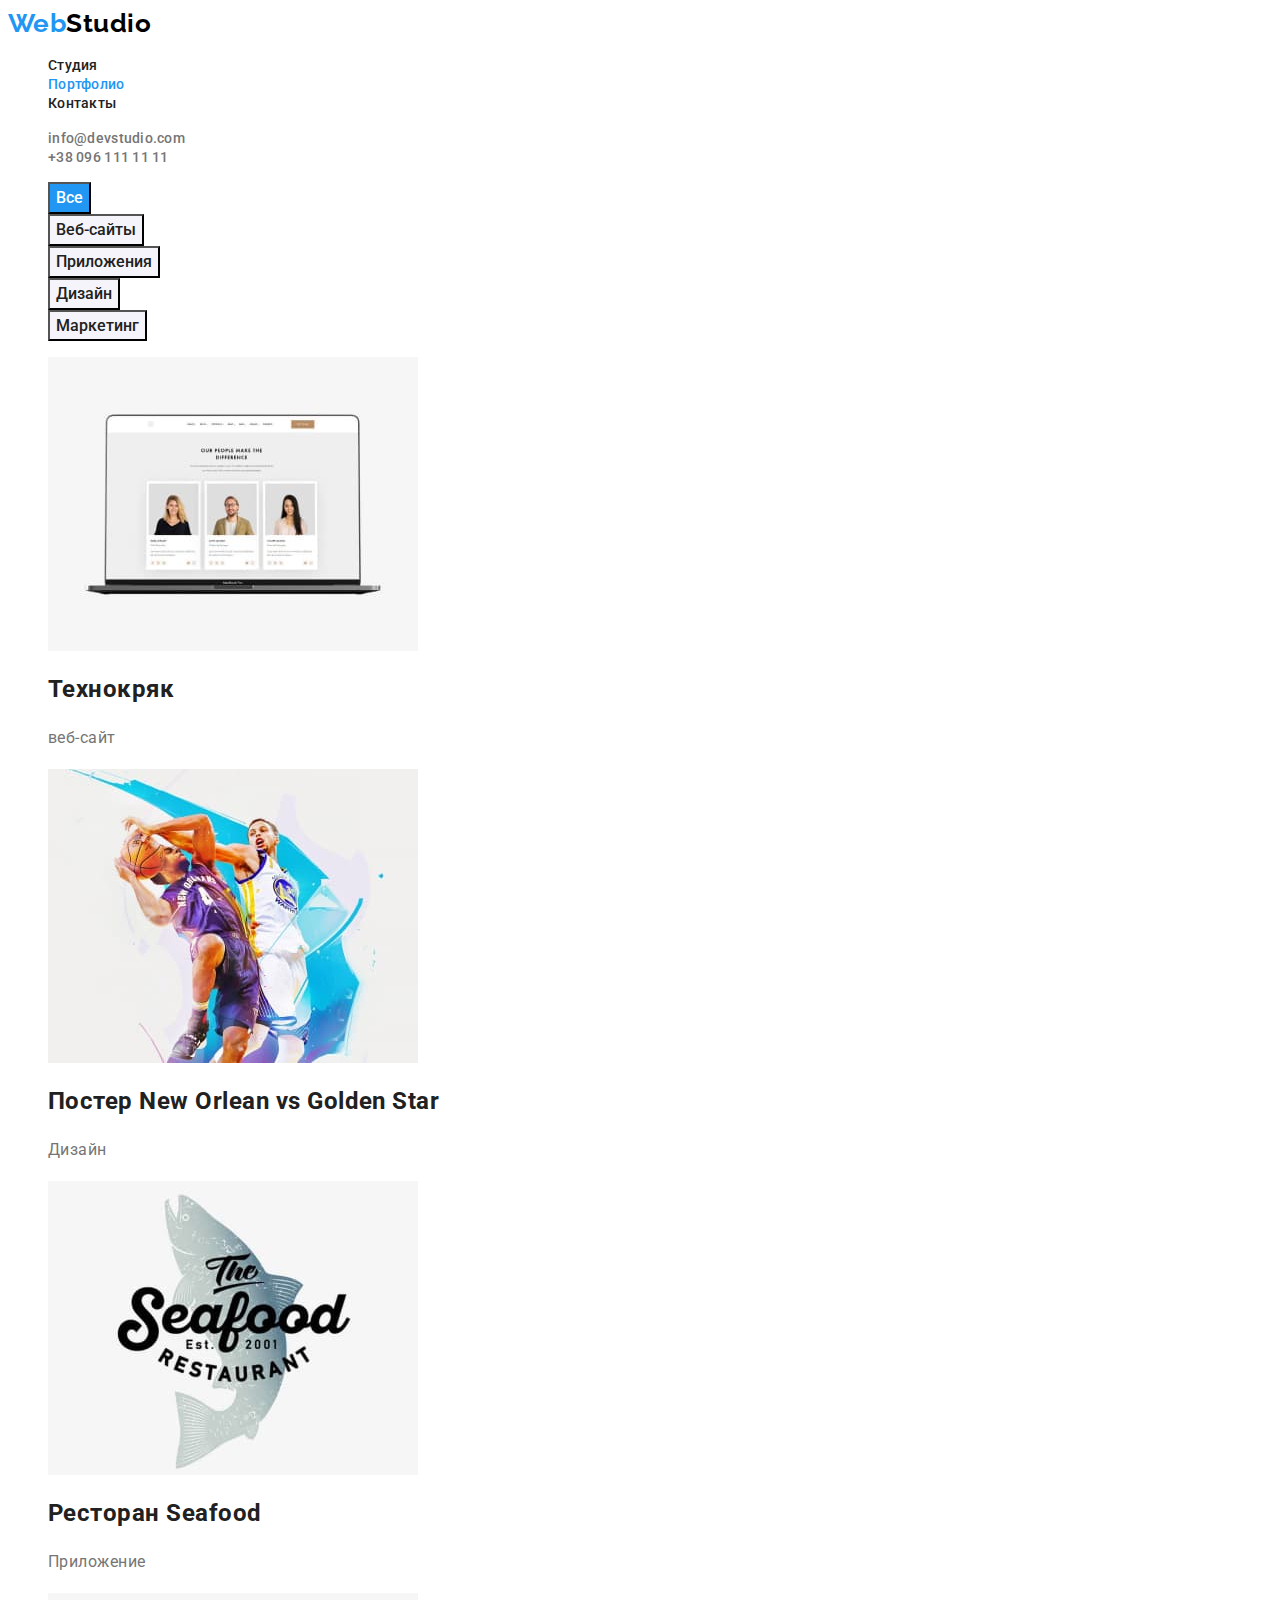
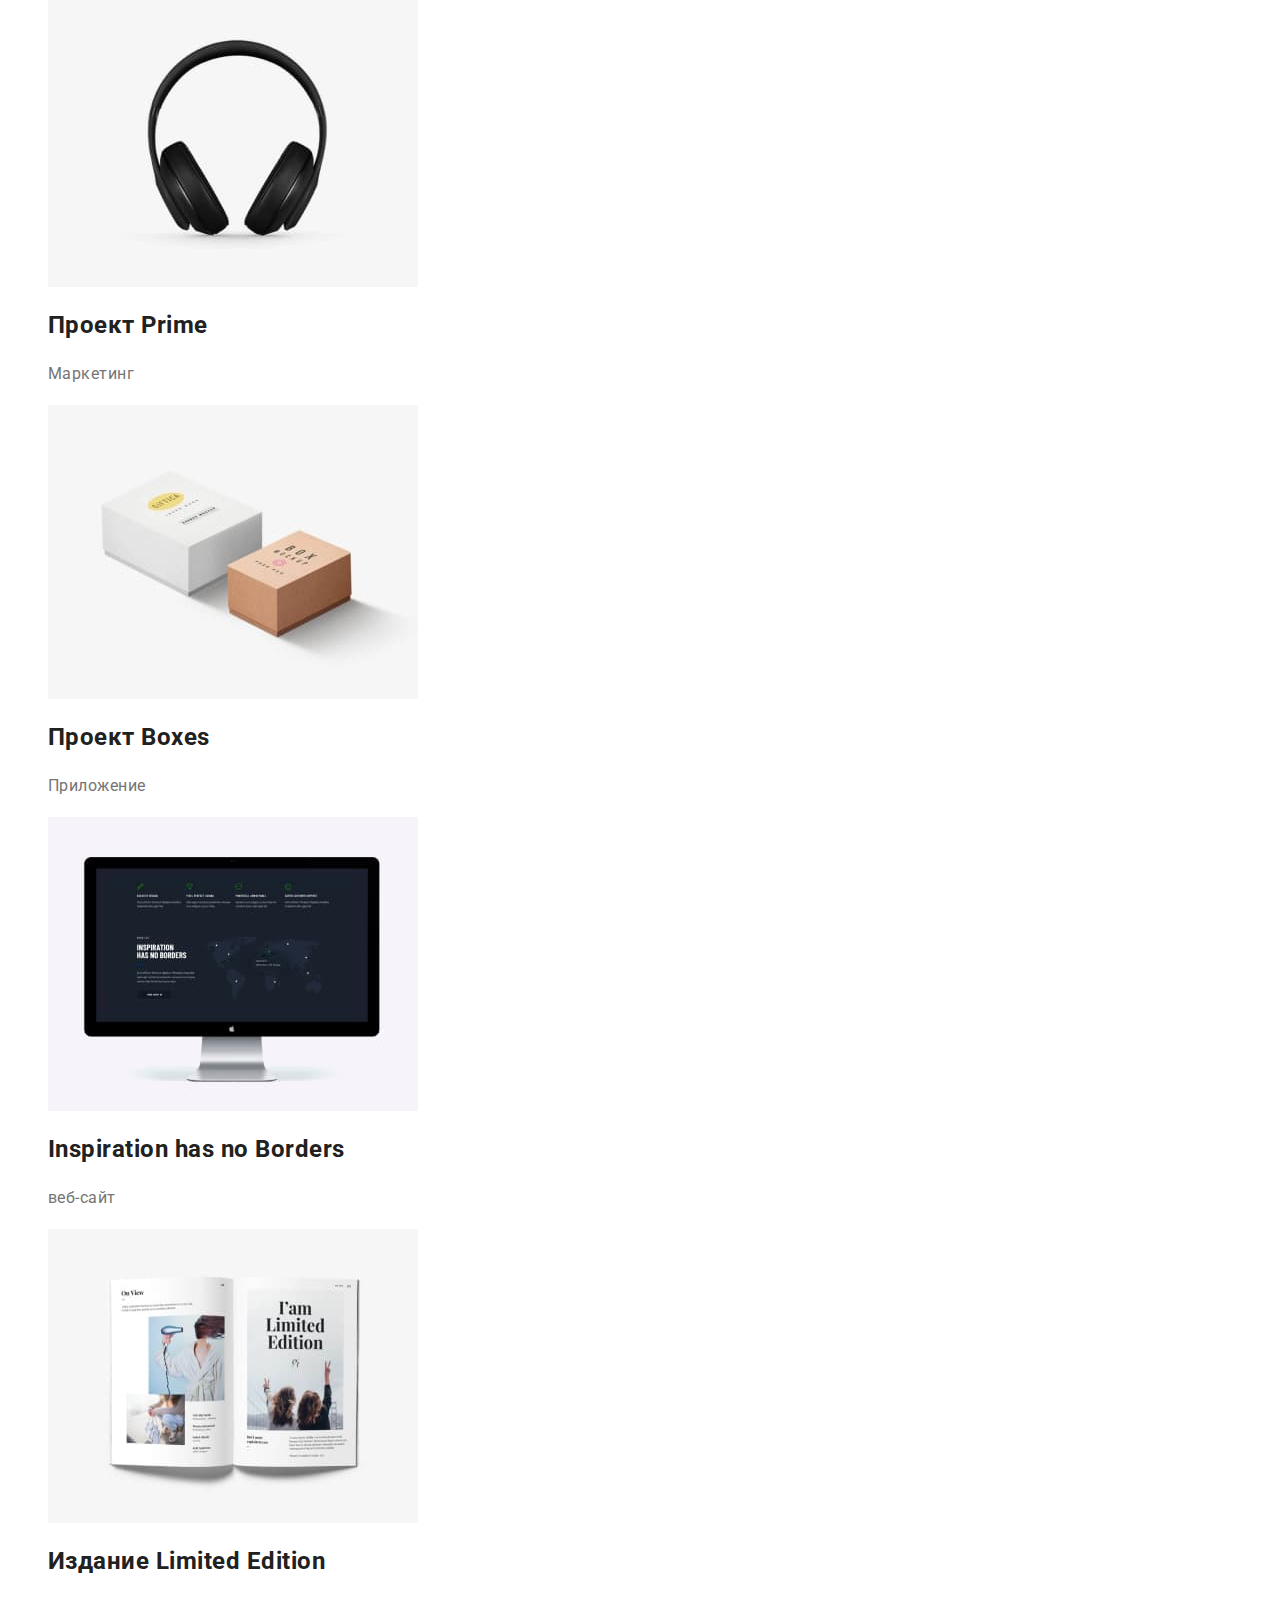
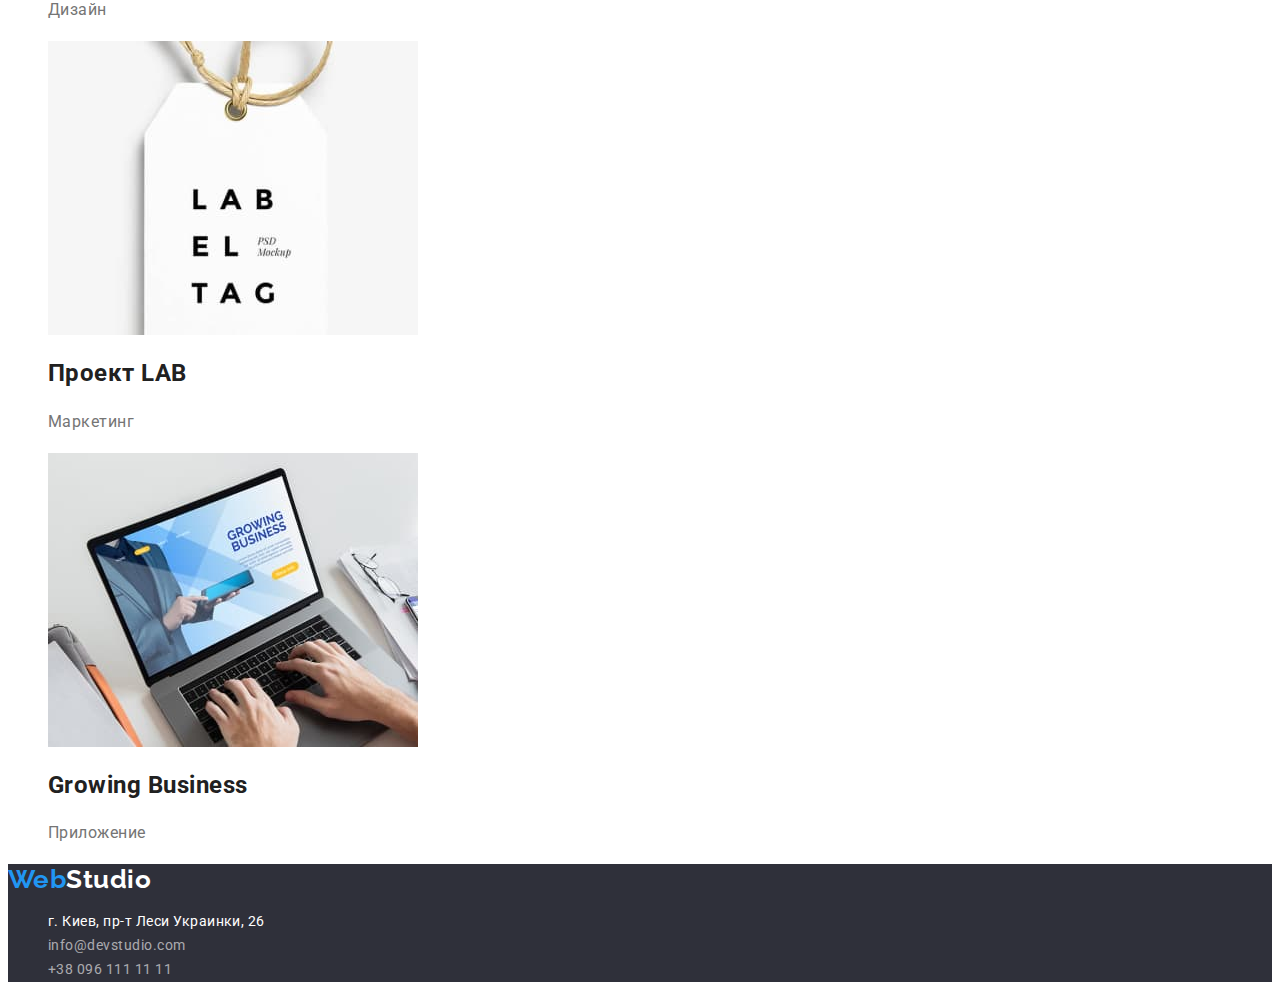
==== commit fbb8fa83: "Home work 02 correct" ====
--- a/portfolio.html
+++ b/portfolio.html
@@ -71,7 +71,7 @@
         <ul class="list">
           <li>
             <img
-              src="/images/laptop.jpg"
+              src="./images/laptop.jpg"
               alt="сайт на ноутбуке"
               width="370"
               height="294"
@@ -81,7 +81,7 @@
           </li>
           <li>
             <img
-              src="/images/Basketball.jpg"
+              src="./images/Basketball.jpg"
               alt="басскетболисты"
               width="370"
               height="294"
@@ -93,7 +93,7 @@
           </li>
           <li>
             <img
-              src="/images/seafood.jpg"
+              src="./images/seafood.jpg"
               alt="Эмблема ресторана"
               width="370"
               height="294"
@@ -105,7 +105,7 @@
           </li>
           <li>
             <img
-              src="/images/headphones.jpg"
+              src="./images/headphones.jpg"
               alt="Наушники"
               width="370"
               height="294"
@@ -117,7 +117,7 @@
           </li>
           <li>
             <img
-              src="/images/boxes.jpg"
+              src="./images/boxes.jpg"
               alt="два бокса"
               width="370"
               height="294"
@@ -129,7 +129,7 @@
           </li>
           <li>
             <img
-              src="/images/computer.jpg"
+              src="./images/computer.jpg"
               alt="монитор с сайтом"
               width="370"
               height="294"
@@ -141,7 +141,7 @@
           </li>
           <li>
             <img
-              src="/images/magazine.jpg"
+              src="./images/magazine.jpg"
               alt="открытый журнал"
               width="370"
               height="294"
@@ -153,7 +153,7 @@
           </li>
           <li>
             <img
-              src="/images/label.jpg"
+              src="./images/label.jpg"
               alt="этикетка"
               width="370"
               height="294"
@@ -165,7 +165,7 @@
           </li>
           <li>
             <img
-              src="/images/writingonlaptop.jpg"
+              src="./images/writingonlaptop.jpg"
               alt="печатает на ноутбуке"
               width="370"
               height="294"
--- a/css/styles.css
+++ b/css/styles.css
@@ -122,6 +122,11 @@
 .filter-list .button {
   color: var(--title-text-color);
   background-color: var(--team-section-color);
+  font-family: inherit;
+  font-weight: 500;
+  font-size: 16px;
+  line-height: 1.62;
+  cursor: pointer;
 }
 
 .filter-list .button:hover,
@@ -179,7 +184,6 @@
 }
 
 .profession {
-  font-size: 16px;
   line-height: 1.19;
 }
 
